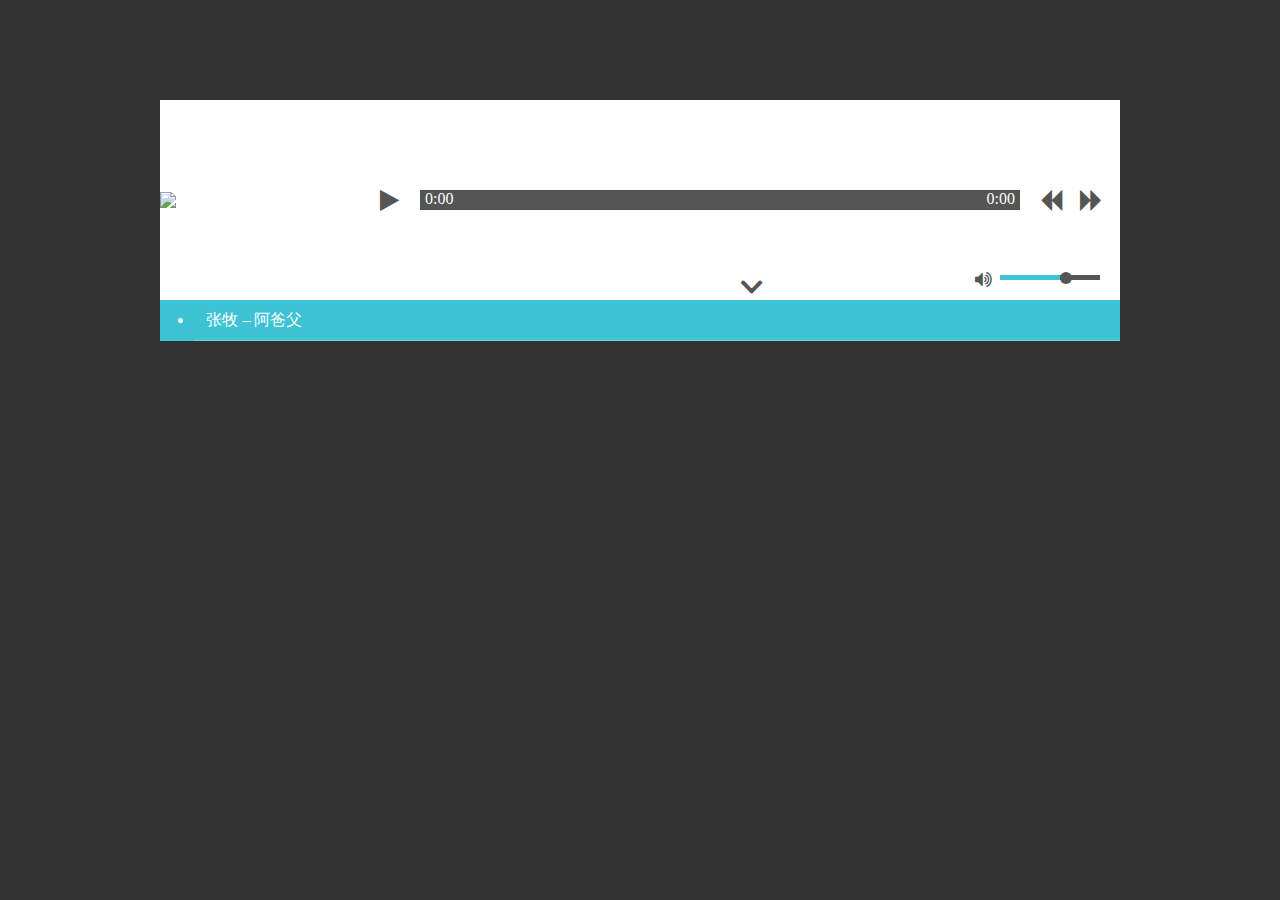
==== 1/index.html @ 298d1415 "Add files via upload" ====
<!DOCTYPE html>
<html>
<head>
    <meta name="viewport" content="width=device-width; initial-scale=1.0; maximum-scale=1.0; user-scalable=0;">
	<meta http-equiv="Content-Type" content="text/html; charset=utf-8" />
    <title>信息分享</title>
    <meta name="keywords" content="7" />
<meta name="description" content="7" />
    <link rel="stylesheet" type="text/css" href="Css/tplayer.css" />
    <link rel="stylesheet" type="text/css" href="Plugins/FontAwesome4.1/css/font-awesome.min.css" />
    <script src="Js/jquery.js"></script>
    <script src="Js/jquery-ui.js"></script>
    <script src="Js/tPlayer.js"></script>
</head>
<body>

<div class="myplayer">
	<!-- 代码 开始 -->
    <div id="t_wrapper">
        <div id="t_cover">
        	<img src="Images/logo.png">
        </div>
    	<div id="t_top">
    		<div id="t_title_info">
    			<span class="artist"></span>
    			<span class="title"></span>
    		</div>
    	</div>
    	<div id="t_middle">
    		<div id="play"></div>
    		<div id="pause" class="hidden">
    		</div>
    		<div class="ui-slider ui-slider-horizontal ui-widget ui-widget-content ui-corner-all" id="t_progress">
                <div id="trackInfo">
                    <div id="error">
    				</div>
                    <div id="current">0:00</div>
                    <div id="duration">0:00</div>
    			</div>
    			<div style="width: 0%;" class="ui-slider-range ui-widget-header ui-corner-all ui-slider-range-min"></div>
            	<span style="left: 0%;" class="ui-slider-handle ui-state-default ui-corner-all" tabindex="0"></span>
            </div>
    		<span id="prev"></span>
            <span id="next"></span>
    	</div>
    	<div id="t_bottom">
            <div id="range">
                <div id="val"></div>
                <div id="vol"></div>
                <div id="rangeVal"></div>
            </div>
            <div id="t_pls_show" class="noselectpls"></div>
    	</div>
    </div>
    <div id="playlist">
		<ul>
			<li t_cover="1.jpg" t_artist="张牧" t_name="阿爸父"> 
				<a href="#">张牧 – 阿爸父</a>
				<audio preload="none">
					<source src="http://videosrc-cdn.xiaodaka.net/h5_audio/ochvq0DqC1ToDGI0DpZ1nafcSXU0-1-1630468800781.mp3" type="audio/mp3">
					<source src="http://www.datouwang.com/" type="audio/ogg; codecs=vorbis">
				</audio>
			</li>


		</ul>
    </div>
	<!-- 代码 结束 -->
</div>

</div>

</body>
</html>
---- 1/Css/tplayer.css ----
/* ������������ͷ�� www.datouwang.com */
*{
	margin:0em;
	padding:0em;
}

:focus{
	outline:none;
}

::selection {
	background: #3ec3d5; /* Safari */
	color:#fff;
}

::-moz-selection {
	background: #3ec3d5; /* Firefox */
	color:#fff;
}

body { 
	-webkit-tap-highlight-color: rgba(0, 0, 0, 0);
	background: #333333;
	font-family: 'Open Sans';
	font-weight: 100;
	font-size:100%;
	margin:0em;
	padding:0em;
}

.myplayer{margin:100px auto;border:0px solid #fff;width:960px;}

/* tplayer style*/
#t_wrapper{
	position:relative;
	width:960px;
	margin:0px auto;
	height:12.5em;
	background:#fff;
	-webkit-touch-callout: none;
    -webkit-user-select: none;
    -khtml-user-select: none;
    -moz-user-select: none;
    -ms-user-select: none;
    user-select: none;
	overflow:hidden;
	
}

#t_cover{
	position:relative;
	float:left;
	height:12.5em;
	width:12.5em;
	overflow:hidden;
}

#t_cover img{
	position:relative;
	min-width: 12.5em;
	max-height: 12.5em;
	top: 50%;
	left:50%;
  	-webkit-transform: translate(-50%,-50%);
  	-moz-transform: translate(-50%,-50%);
  	-ms-transform: translate(-50%,-50%);
  	-o-transform: translate(-50%,-50%);
  	transform: translate(-50%,-50%);
}

#t_cover img{
	-webkit-animation: coveroin 0.75s;
	-webkit-animation-fill-mode: forwards;
	-moz-animation: coveroin 0.75s;
	-moz-animation-fill-mode: forwards;
	-mos-animation: coveroin 0.75s;
	-mos-animation-fill-mode: forwards;
	-o-animation: coveroin 0.75s;
	-o-animation-fill-mode: forwards;
	animation: coveroin 0.75s;
	animation-fill-mode: forwards;
}

#t_top{
	position:relative;
	height:3.375em;
	padding-top:2.25em;
	padding-left:13.75em;
	padding-right:1.25em;
	
}

#t_title_info{
	position:relative;
	color:#555;
	font-size:1.75em;
	text-align:center;
	line-height:.67em;
	white-space: nowrap;
	-webkit-touch-callout: text;
    -webkit-user-select: text;
    -khtml-user-select: text;
    -moz-user-select: text;
    -ms-user-select: text;
    user-select: text;
}

.artist{
	font-weight:400;
}

#t_middle{
	position:relative;
	height:1.25em;
	margin:0em 1.25em 0 13.75em;
}

#play{
	position:relative;
	width:1.25em;
	height:1.25em;
	float:left;
	color: #555;
	cursor:pointer;
}
 
#play:hover{
	color: #3EC3D5;
}

#play:before{
	position: absolute;
	margin-top: -.074em;
	content: "\f04b";
	font-family: FontAwesome;
	font-style: normal;
	font-weight: normal;
	font-size: 1.5em;
}

#pause{	
	position:relative;
	width:1.25em;
	height:1.25em;
	float:left; 
	color: #555;
	cursor:pointer;
 }
 
#pause:hover{
	color: #3EC3D5;
}

#pause:before{
	position: absolute;
	margin-top: -.074em;
	content: "\f04c";
	font-family: FontAwesome;
	font-style: normal;
	font-weight: normal;
	font-size: 1.5em;
}

.visible{display:block; }
.hidden{display:none; }

#t_progress{
	position:relative;
	margin:0 1.25em;
	width: -webkit-calc(100% - 7.5em);
	width:-moz-calc(100% - 7.5em);
	width:-mos-calc(100% - 7.5em);
	width:-o-calccalc(100% - 7.5em);
	width:calc(100% - 7.5em);
	height:1.25em;
	float: left;
	background:#555;
	cursor:pointer;
}

.ui-slider-horizontal{
	
}

.ui-slider .ui-slider-range {
	position: absolute;
	z-index: 1;
	font-size: .7em;
	display: block;
	border: 0;
}
.ui-slider-horizontal .ui-slider-range {
	top: 0;
	height: 100%;
	background-color: #3ec3d5;
}

#current{
	position:absolute;
	left:0.3125em;
	color:#fff;
	z-index:5;
}

#duration{
	position:absolute;
	right:0.3125em;
	color:#fff;
	z-index:5;
}

#error{
	position:absolute;
	color:#fff;
	z-index:5;
	left: 50%;
  	-webkit-transform: translateX(-50%);
  	-moz-transform: translateX(-50%);
  	-ms-transform: translateX(-50%);
  	-o-transform: translateX(-50%);
  	transform: translateX(-50%);
}


#prev{
	position:relative;
	width:1.25em;
	height:1.25em;
	float:left; 
	color: #555;
	cursor:pointer;
 }
 
#prev:hover{
	color: #3EC3D5;
}

#prev:before{
	position: absolute;
	margin-top: -.074em;
	content: "\f04a";
	font-family: FontAwesome;
	font-style: normal;
	font-weight: normal;
	font-size: 1.5em;
}

#next{
	position:relative;
	width:1.25em;
	height:1.25em;
	float:left;
	margin-left:1.25em;
	color: #555;
	cursor:pointer;
}
 
#next:hover{
	color: #3EC3D5;
}

#next:before{
	position: absolute;
	margin-top: -.074em;
	content: "\f04e";
	font-family: FontAwesome;
	font-style: normal;
	font-weight: normal;
	font-size: 1.5em;
}

#t_bottom{
	position:relative;
	height:5.625em;
	margin:0 1.25em 0 13.75em;
}

#range{
	position:absolute;
	bottom:1.25em;
	right:0em;
}


#vol:before{
	content: "\f028";
	font-family: FontAwesome;
	font-style: normal;
	font-weight: normal;
	font-size: 1.15em;
	position: absolute;
	left: -25px;
	top: -5px;
	color: #555;
}
#val{
	position: absolute;
	display: block;
	top: -2.188em;
	width: 2.188em;
	height: 1.3em;
	text-align: center;
	border: 1px solid #3EC3D5;
	box-sizing: border-box;
	background:#3EC3D5;
	color:#fff;
}

#val:after{
	position:absolute;
	content:"";
	bottom: -0.68em;
	right: -0.068em;
    width: 0;
    height: 0;
    border-top: 0.625em solid #3EC3D5; 
    border-left: 0.625em solid transparent;
}

#rangeVal{
	position:relative;
	width:6.25em;
	height:0.3125em;
	background:#555;
	cursor:pointer;
}

#range .ui-slider-handle{
	position:absolute;
	width:0.75em;
	height:0.75em;
	border-radius:100%;
	top: -0.175em;
	background:#555;
}

.noselectpls{
	position:absolute;
	bottom:2em;
	left:50%;
	cursor:pointer;
	color:#555;
	-webkit-animation: heyopenpls 2s ease infinite;
	-moz-animation: heyopenpls 2s ease infinite;
	-mos-animation: heyopenpls 2s ease infinite;
	-o-animation: heyopenpls 2s ease infinite;
	animation: heyopenpls 2s ease infinite;
}


.noselectpls:hover{
	color:#3EC3D5;
}

.noselectpls:before{
	content: "\f107";
	font-family: FontAwesome;
	font-style: normal;
	font-weight: 900;
	font-size: 2.25em;
	position: absolute;
	-webkit-animation: plshowbtndwn .5s;
	-webkit-animation-fill-mode: forwards;
	-moz-animation: plshowbtndwn .5s;
	-moz-animation-fill-mode: forwards;
	-mos-animation: plshowbtndwn .5s;
	-mos-animation-fill-mode: forwards;
	-o-animation: plshowbtndwn .5s;
	-o-animation-fill-mode: forwards;
	animation: plshowbtndwn .5s;
	animation-fill-mode: forwards;
}


.selectpls{
	color:#3EC3D5;
	position:absolute;
	bottom:2em;
	left:50%;
	cursor:pointer;
}

.selectpls:before{
	content: "\f107";
	font-family: FontAwesome;
	font-style: normal;
	font-weight: 900;
	font-size: 2.25em;
	position: absolute;
	-webkit-animation: plshowbtnup .5s;
	-webkit-animation-fill-mode: forwards;
	-moz-animation: plshowbtnup .5s;
	-moz-animation-fill-mode: forwards;
	-mos-animation: plshowbtnup .5s;
	-mos-animation-fill-mode: forwards;
	-o-animation: plshowbtnup .5s;
	-o-animation-fill-mode: forwards;
	animation: plshowbtnup .5s;
	animation-fill-mode: forwards;
}

@-webkit-keyframes heyopenpls{
  0%, 20%, 50%, 80%, 100% { -webkit-transform: translateY(0); }

	40%		{ -webkit-transform: translateY(-1.25em); }

	60%		{ -webkit-transform: translateY(-.75em); }
}

@-moz-keyframes heyopenpls{
  0%, 20%, 50%, 80%, 100% { -moz-transform: translateY(0); }

	40%		{ -moz-transform: translateY(-1.25em); }

	60%		{ -moz-transform: translateY(-.75em); }
}

@-mos-keyframes heyopenpls{
  0%, 20%, 50%, 80%, 100% { -mos-transform: translateY(0); }

	40%		{ -mos-transform: translateY(-1.25em); }

	60%		{ -mos-transform: translateY(-.75em); }
}

@-o-keyframes heyopenpls{
  0%, 20%, 50%, 80%, 100% { -o-transform: translateY(0); }

	40%		{ -o-transform: translateY(-1.25em); }

	60%		{ -o-transform: translateY(-.75em); }
}

@keyframes heyopenpls{
  0%, 20%, 50%, 80%, 100% { transform: translateY(0); }

	40%		{ transform: translateY(-1.25em); }

	60%		{ transform: translateY(-.75em); }
}

@-webkit-keyframes plshowbtnup{
	0%		{ -webkit-transform:rotate(0deg); }
	100%	{ -webkit-transform:rotate(180deg); }
}

@-moz-keyframes plshowbtnup{
	0%		{ -moz-transform:rotate(0deg); }
	100%	{ -moz-transform:rotate(180deg); }
}

@-mos-keyframes plshowbtnup{
	0%		{ -mos-transform:rotate(0deg); }
	100%	{ -mos-transform:rotate(180deg); }
}

@-o-keyframes plshowbtnup{
	0%		{ -o-transform:rotate(0deg); }
	100%	{ -o-transform:rotate(180deg); }
}

@keyframes plshowbtnup{
	0%		{ transform:rotate(0deg); }
	100%	{ transform:rotate(180deg); }
}

@-webkit-keyframes plshowbtndwn{
	0%		{ -webkit-transform:rotate(180deg); }
	100%	{ -webkit-transform:rotate(360deg);	}
}

@-moz-keyframes plshowbtndwn{
	0%		{ -moz-transform:rotate(180deg); }
	100%	{ -moz-transform:rotate(360deg);	}
}

@-mos-keyframes plshowbtndwn{
	0%		{ -mos-transform:rotate(180deg); }
	100%	{ -mos-transform:rotate(360deg);	}
}

/* ������������ͷ�� www.datouwang.com */

@-o-keyframes plshowbtndwn{
	0%		{ -o-transform:rotate(180deg); }
	100%	{ -o-transform:rotate(360deg);	}
}

@keyframes plshowbtndwn{
	0%		{ transform:rotate(180deg); }
	100%	{ transform:rotate(360deg);	}
}

@-webkit-keyframes coveroin{
	0%		{ -webkit-transform:translate(-50%,-150%); }
	100%	{ -webkit-transform:translate(-50%,-50%); }
}

@-moz-keyframes coveroin{
	0%		{ -moz-transform:translate(-50%,-150%); }
	100%	{ -moz-transform:translate(-50%,-50%); }
}

@-mos-keyframes coveroin{
	0%		{ -mos-transform:translate(-50%,-150%); }
	100%	{ -mos-transform:translate(-50%,-50%); }
}

@-o-keyframes coveroin{
	0%		{ -o-transform:translate(-50%,-150%); }
	100%	{ -o-transform:translate(-50%,-50%); }
}

@keyframes coveroin{
	0%		{ transform:translate(-50%,-150%); }
	100%	{ transform:translate(-50%,-50%); }
}

/* playlist style*/

#playlist{
	background:#3EC3D5;
	color:#fff;
	width:960px;
	margin:0px auto;
}

#playlist ul{
	margin-left:2.15em;
}

#playlist li{
	height:2.5em;
	padding-left:0.75em;
	border-bottom: 1px solid rgba(255,255,255,0.25);
	position:relative;
	white-space: nowrap;
}

#playlist li:hover{
	background:rgba(255,255,255,0.25);
}

#playlist a{
	display:block;
	width:100%;
	height:100%;
	color:#fff;
	text-decoration:none;
	line-height: 2.5em;
	font-weight: 400;
	overflow: hidden;
	text-overflow: ellipsis;
}

.active{
	background:rgba(255,255,255,0.25);
	list-style-type: none;
}

.active:before{
	content:'\f001';
	font-family: FontAwesome;
	font-style: normal;
	font-weight: normal;
	font-size: 1.15em;
	position: absolute;
	left: -25px;
	top: 12px;

}


/* mobile */
@media all and (max-width: 640px)  {
#t_wrapper{
	height:25em;
}

#t_cover{
	height:12.5em;
	width:100%;
}

#t_cover img{
	min-width: 100%;
	max-height: 200%;
}

#t_top{
	height:3.375em;
	padding-top:14.75em;
	padding-left:1.25em;
	padding-right:1.25em;
}

#t_middle{
	margin:-0.25em 1.25em 0.5em 1.25em;
}

#t_bottom{
	margin:0 1.25em 0 1.25em;
}

#t_progress{
	position:absolute;
	margin:2.5em 0em;
	width:100%;
	height:1.25em;
	float: left;
	background:#555;
	cursor:pointer;
}


#prev{
	margin-left:1.25em;
 }

}

/* mobile */
@media all and (max-width: 350px)  {
.noselectpls{
	left:40%;
}

.selectpls{
	left:40%;
}
}
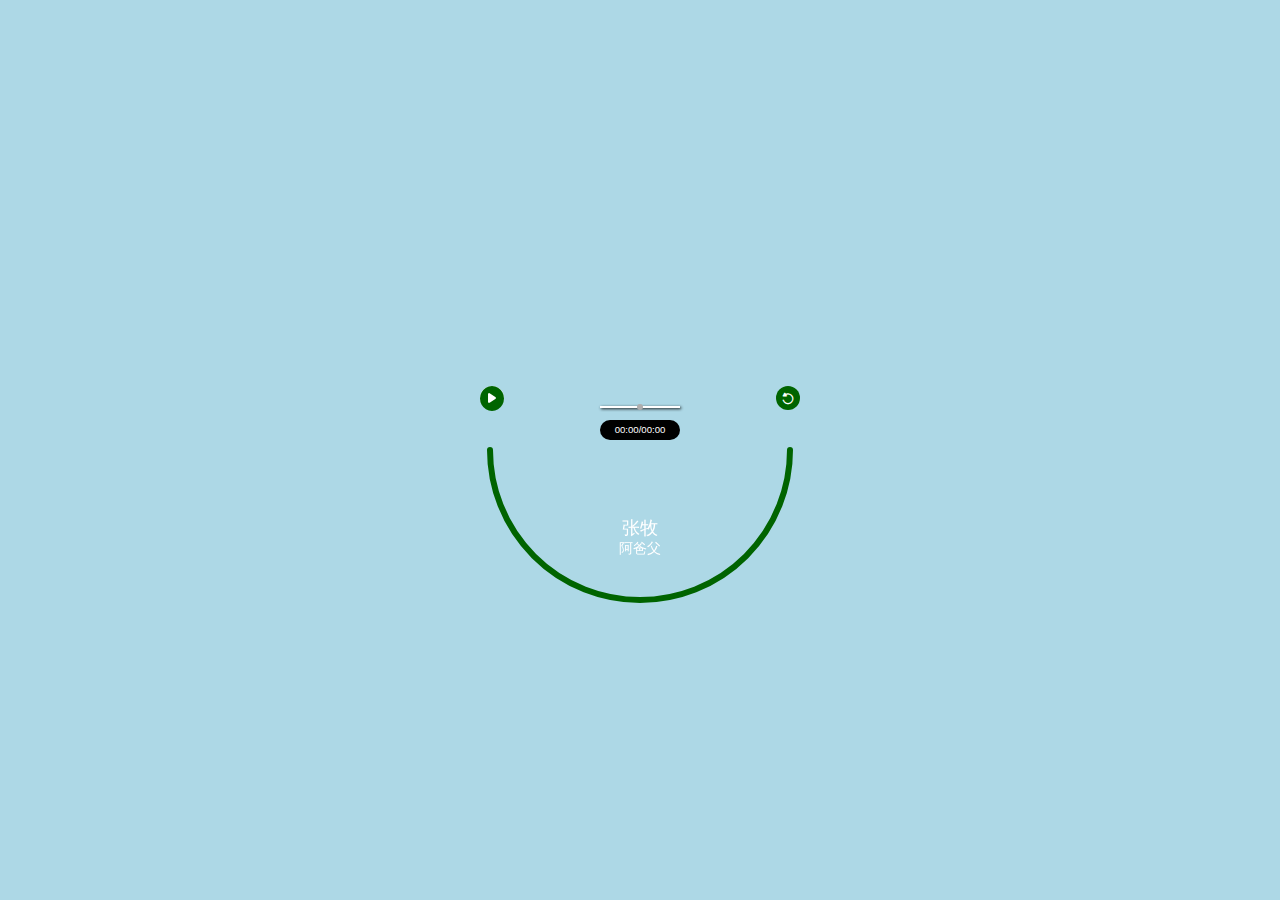
==== commit 05d64655: "Add files via upload" ====
--- a/1/index.html
+++ b/1/index.html
@@ -1,74 +1,56 @@
 <!DOCTYPE html>
 <html>
 <head>
-    <meta name="viewport" content="width=device-width; initial-scale=1.0; maximum-scale=1.0; user-scalable=0;">
-	<meta http-equiv="Content-Type" content="text/html; charset=utf-8" />
-    <title>信息分享</title>
-    <meta name="keywords" content="7" />
-<meta name="description" content="7" />
-    <link rel="stylesheet" type="text/css" href="Css/tplayer.css" />
-    <link rel="stylesheet" type="text/css" href="Plugins/FontAwesome4.1/css/font-awesome.min.css" />
-    <script src="Js/jquery.js"></script>
-    <script src="Js/jquery-ui.js"></script>
-    <script src="Js/tPlayer.js"></script>
+<meta charset="UTF-8">
+<title>信息分享</title>
+
+<link rel="stylesheet" href="css/style.css" media="screen" type="text/css" />
+<script type="text/javascript">
+window.onload=function(){
+
+   var canvas=document.getElementById('canvas');
+   if(canvas.getContext){
+		var ctx=canvas.getContext("2d");
+		ctx.beginPath();
+		ctx.strokeStyle='darkgreen';
+		ctx.lineCap='round';
+		ctx.lineWidth=6;
+		ctx.arc(160,160,150,0,Math.PI,false);
+		ctx.stroke();
+   }
+					   
+}
+</script>
+
 </head>
+
 <body>
 
-<div class="myplayer">
-	<!-- 代码 开始 -->
-    <div id="t_wrapper">
-        <div id="t_cover">
-        	<img src="Images/logo.png">
-        </div>
-    	<div id="t_top">
-    		<div id="t_title_info">
-    			<span class="artist"></span>
-    			<span class="title"></span>
-    		</div>
-    	</div>
-    	<div id="t_middle">
-    		<div id="play"></div>
-    		<div id="pause" class="hidden">
-    		</div>
-    		<div class="ui-slider ui-slider-horizontal ui-widget ui-widget-content ui-corner-all" id="t_progress">
-                <div id="trackInfo">
-                    <div id="error">
-    				</div>
-                    <div id="current">0:00</div>
-                    <div id="duration">0:00</div>
-    			</div>
-    			<div style="width: 0%;" class="ui-slider-range ui-widget-header ui-corner-all ui-slider-range-min"></div>
-            	<span style="left: 0%;" class="ui-slider-handle ui-state-default ui-corner-all" tabindex="0"></span>
-            </div>
-    		<span id="prev"></span>
-            <span id="next"></span>
-    	</div>
-    	<div id="t_bottom">
-            <div id="range">
-                <div id="val"></div>
-                <div id="vol"></div>
-                <div id="rangeVal"></div>
-            </div>
-            <div id="t_pls_show" class="noselectpls"></div>
-    	</div>
-    </div>
-    <div id="playlist">
-		<ul>
-			<li t_cover="1.jpg" t_artist="张牧" t_name="阿爸父"> 
-				<a href="#">张牧 – 阿爸父</a>
-				<audio preload="none">
-					<source src="http://videosrc-cdn.xiaodaka.net/h5_audio/ochvq0DqC1ToDGI0DpZ1nafcSXU0-1-1630468800781.mp3" type="audio/mp3">
-					<source src="http://www.datouwang.com/" type="audio/ogg; codecs=vorbis">
-				</audio>
-			</li>
+<div id="container">
+	<canvas id="canvas" width="320" height="320">对不起，你的浏览器不支持Canvas标签！</canvas>
+	<canvas id="progress" width="320" height="320"></canvas><!-- progress bar -->
+	<div id="player">
+		<audio id="audio" controls>
+			<source src="http://videosrc-cdn.xiaodaka.net/h5_audio/ochvq0DqC1ToDGI0DpZ1nafcSXU0-1-1630468800781.mp3" type="audio/mpeg" codecs="mp3"></source>		
+		</audio>
+		<div class="cover">
+			<div class="controls">
+				<div class="play_pause" id="play" title="Play" onClick="togglePlay()"><i>&#xe600;</i></div>
+				<div class="play_pause" id="replay"  onclick="replayAudio()"><i>&#xe607;</i></div>
+				<div class="voice"><i>&#xe608;</i><input id="volume" name="volume" min="0" max="1" step="0.1" type="range" onChange="setVolume()" /></div>
+				<div id="times">00:00/00:00</div>
+			</div><!-- #controls -->
+			<div class="info">
+				<p class="song"><a href="#" target="_blank">张牧</a></p>
+				<p class="author"><a href="#" target="_blank">阿爸父</a></p>
+			</div>
+		</div><!-- #cover -->
+	</div><!-- #player -->
 
+</div><!-- #container -->
 
-		</ul>
-    </div>
-	<!-- 代码 结束 -->
-</div>
+<script src="js/index.js"></script>
 
-</div>
 
 </body>
 </html>--- a/1/css/style.css
+++ b/1/css/style.css
@@ -0,0 +1,221 @@
+/* Roboto Condensed */
+
+
+/* Basic */
+*{
+	margin: 0;padding: 0; 
+}
+*:before, *:after { box-sizing: border-box; }
+body { margin: 0; min-height: 100%; background: #EEE; font-family: 'Roboto Condensed', sans-serif; font-weight: 300;background: lightblue; }
+a { color: #FFF; text-decoration: none; }
+a:hover { color: #26C5CB; }
+p { margin: 0; }
+@font-face {font-family: 'iconfont';
+	    src: url('../iconfont/iconfont.eot'); /* IE9*/
+	    src: url('../iconfont/iconfont.eot?#iefix') format('embedded-opentype'), /* IE6-IE8 */
+	    url('../iconfont/iconfont.woff') format('woff'), /* chrome、firefox */
+	    url('../iconfont/iconfont.ttf') format('truetype'), /* chrome、firefox、opera、Safari, Android, iOS 4.2+*/
+	    url('../iconfont/iconfont.svg#iconfont') format('svg'); /* iOS 4.1- */
+	}
+
+
+/* Centering */
+#container, #progress,#canvas, #player, .cover{
+	  position: absolute;
+	  margin: auto;
+	  top: 0;
+	  left: 0;
+	  right: 0;
+  	  bottom: 0;
+}
+
+#container {
+	  width: 350px;
+	  height: 320px;/* 
+	        perspective: 550px;
+	  -webkit-perspective: 550px;
+	         transform-style: preserve-3d;
+	  -webkit-transform-style: preserve-3d; //perspective 属性定义 3D 元素距视图的距离，以像素计。该属性允许您改变 3D 元素查看 3D 元素的视图。
+当为元素定义 perspective 属性时，其子元素会获得透视效果，而不是元素本身。*/
+}
+
+#player {
+  	width: 320px;
+	height: 320px;
+	overflow: hidden;
+	z-index:3;
+}
+
+#progress {
+	  width: 320px;
+	  height: 320px;
+	  z-index:2;     
+	  transform: rotateY(180deg);
+	  -webkit-transform: rotateY(180deg);
+	  filter: blur(1.5px);
+	  -webkit-filter: blur(1.5px);
+}
+
+#canvas{
+	  width: 320px;
+	  height: 320px;
+	  z-index:1;
+	  
+}
+
+
+/* Player Buttons */
+.cover{
+	top:30%;
+	z-index:500;
+}
+.controls {
+	  position: relative;
+	  width: 100%;
+	  height: 50%;
+	  color: #fff;
+	  text-align: center;
+	  overflow: hidden;
+}
+
+.play_pause{
+	  position: absolute;
+	  left:0%;
+	  top: 0;
+	  width:24px;
+	  height:24px;
+	  color: #fff;
+	  border: 0;
+	  outline: 0;
+	  text-align: center;
+	  background: #fff;
+	  border-radius: 100%;
+	  cursor: pointer;
+	  z-index: 10;
+}
+#replay{
+	left: auto;
+	right: 0;
+	background:darkgreen ;
+}
+
+.play_pause:hover {
+	  color: #26C5CB;
+}
+.play_pause i{
+	display: block;
+	line-height:24px;
+	font-style: normal;
+	font-family: 'iconfont';
+	font-size:24px;
+	color: darkgreen;
+	cursor: pointer;
+}
+#replay i{
+	font-size: 14px;
+	color: #fff
+}
+#times{
+	width:80px;
+	height:20px;
+	background: #000;
+	border-radius: 10px;
+	position: absolute;
+	left:50%;
+	margin-left: -40px;
+	top:30%;
+	line-height:20px;
+	font-size:0.6em;
+}		   
+.voice{
+	position: absolute;
+	left: 50%;
+	margin-left: -40px;
+	top:0;
+	-webkit-appearance: none !important;
+}
+/*.voice i{
+	display: block;
+	font-style: normal;
+	font-family: 'iconfont';
+	font-size:12px;
+	color: darkgreen;
+	cursor: pointer;
+	float: left;
+	margin-top:15px;
+}*/
+/* Volume */
+input[type='range'] {
+	  display: block;
+	  margin:20px auto;
+	  width: 80px;
+      height: 2px; 
+	  outline: 0;
+	  cursor: pointer;
+	  box-shadow: 1px 1px 3px 0 #000;
+	  -webkit-appearance: none !important;
+	  float: left;
+}
+
+input[type='range']::-webkit-slider-thumb {
+	  background: #AEAEAE;
+	  height: 6px;
+	  width: 6px;
+	  border-radius: 50%;
+	  transition: .3s all linear;
+	  -webkit-transition: .3s all linear;
+	  -webkit-appearance: none !important;
+}
+
+input[type='range']:hover::-webkit-slider-thumb {
+  	  background: darkgreen;
+	  -webkit-transform:scale(2);
+}
+
+
+
+/* Song Info */
+.info {
+  	position: relative;
+	  margin-top: 28px;
+	  bottom: 10px;
+	  color: #fff;
+	  text-align: center;
+}
+
+.song {
+	  font-size: 18px;
+}
+
+.author {
+	  font-size: 14px;
+	  margin-bottom: -8px;
+}
+
+
+/* ... */
+.song,
+.author,
+.playlist a {
+	  white-space: nowrap; 
+	  overflow: hidden;
+	  text-overflow: ellipsis;
+}
+
+
+
+
+
+/* Media Queries */
+@media all and (max-width: 768px) {
+	  #container, #player { width: 150px; height: 150px;}
+	  #progress { width: 160px; height: 160px; margin-top: -5px; margin-left: -5px; }
+	  label, .lyrics, .scroll { display: none; }
+	  .cover { padding-top: 46px; }
+	  button { margin: 4px; }
+	  button:first-of-type, button:last-of-type { display: none; }
+	  input[type='range'] { display: block; margin-top: -76px; height: 1px; }
+	  .info { margin-top: 70px; }
+	  .song { font-size: 12px; }
+	  .author { font-size: 10px; }
+}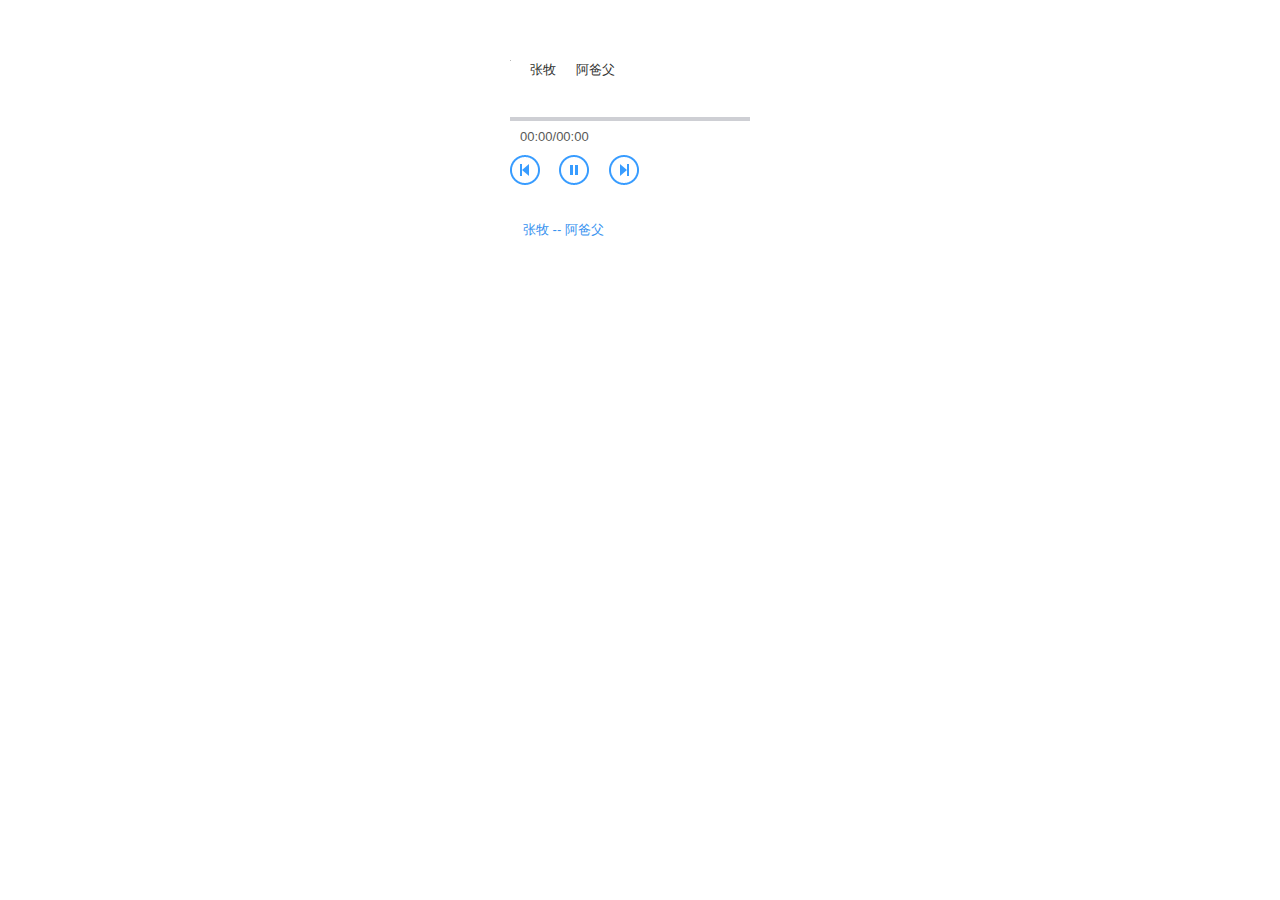
==== commit ba569700: "Add files via upload" ====
--- a/1/index.html
+++ b/1/index.html
@@ -1,56 +1,64 @@
-<!DOCTYPE html>
-<html>
+﻿<!DOCTYPE html>
+<html lang="zh-cmn-Hans">
 <head>
 <meta charset="UTF-8">
+<meta name="viewport" content="width=device-width, initial-scale=1, user-scalable=no">
+<meta http-equiv="X-UA-Compatible" content="IE=edge,chrome=1">
 <title>信息分享</title>
 
-<link rel="stylesheet" href="css/style.css" media="screen" type="text/css" />
-<script type="text/javascript">
-window.onload=function(){
+<link rel="stylesheet" href="css/smusic.css">
 
-   var canvas=document.getElementById('canvas');
-   if(canvas.getContext){
-		var ctx=canvas.getContext("2d");
-		ctx.beginPath();
-		ctx.strokeStyle='darkgreen';
-		ctx.lineCap='round';
-		ctx.lineWidth=6;
-		ctx.arc(160,160,150,0,Math.PI,false);
-		ctx.stroke();
-   }
-					   
-}
+</head>
+<body>
+
+<div class="grid-music-container f-usn">
+    <div class="m-music-play-wrap">
+        <div class="u-cover"></div>
+        <div class="m-now-info">
+            <h1 class="u-music-title"><small>...</small><small>...</small></h1>
+            <div class="m-now-controls">
+                <div class="u-control u-process">
+                    <span class="buffer-process"></span>
+                    <span class="current-process"></span>
+                </div>
+                <div class="u-control u-time">00:00/00:00</div>
+                <div class="u-control u-volume">
+                    <div class="volume-process" data-volume="0.50">
+                        <span class="volume-current"></span>
+                        <span class="volume-bar"></span>
+                        <span class="volume-event"></span>
+                    </div>
+                    <a class="volume-control"></a>
+                </div>
+            </div>
+            <div class="m-play-controls">
+                <a class="u-play-btn prev" title="上一曲"></a>
+                <a class="u-play-btn ctrl-play play" title="暂停"></a>
+                <a class="u-play-btn next" title="下一曲"></a><br>
+               
+            </div>
+        </div>
+    </div>
+    <div class="f-cb">&nbsp;</div>
+    <div class="m-music-list-wrap"></div>
+</div>
+
+<script src="js/smusic.min.js"></script>
+<script>
+var musicList = [
+	{
+		title : '张牧',
+		singer : '阿爸父',
+		cover  : '',
+		src    : 'http://videosrc-cdn.xiaodaka.net/h5_audio/ochvq0DqC1ToDGI0DpZ1nafcSXU0-1-1630468800781.mp3'
+	},
+
+];
+new SMusic({
+	musicList:musicList
+});
 </script>
 
-</head>
-
-<body>
-
-<div id="container">
-	<canvas id="canvas" width="320" height="320">对不起，你的浏览器不支持Canvas标签！</canvas>
-	<canvas id="progress" width="320" height="320"></canvas><!-- progress bar -->
-	<div id="player">
-		<audio id="audio" controls>
-			<source src="http://videosrc-cdn.xiaodaka.net/h5_audio/ochvq0DqC1ToDGI0DpZ1nafcSXU0-1-1630468800781.mp3" type="audio/mpeg" codecs="mp3"></source>		
-		</audio>
-		<div class="cover">
-			<div class="controls">
-				<div class="play_pause" id="play" title="Play" onClick="togglePlay()"><i>&#xe600;</i></div>
-				<div class="play_pause" id="replay"  onclick="replayAudio()"><i>&#xe607;</i></div>
-				<div class="voice"><i>&#xe608;</i><input id="volume" name="volume" min="0" max="1" step="0.1" type="range" onChange="setVolume()" /></div>
-				<div id="times">00:00/00:00</div>
-			</div><!-- #controls -->
-			<div class="info">
-				<p class="song"><a href="#" target="_blank">张牧</a></p>
-				<p class="author"><a href="#" target="_blank">阿爸父</a></p>
-			</div>
-		</div><!-- #cover -->
-	</div><!-- #player -->
-
-</div><!-- #container -->
-
-<script src="js/index.js"></script>
-
-
+</div>
 </body>
 </html>--- a/1/css/smusic.css
+++ b/1/css/smusic.css
@@ -0,0 +1,327 @@
+﻿/**
+ * SMusic
+ * Author:Smohan
+ * Version:1.0.0
+ * url: http://www.smohan.net/lab/smusic.html
+ * 使用请保留以上信息
+ */
+@charset "utf-8";
+/*reset*/
+html,body,h1,h2,h3,h4,h5,h6,div,dl,dt,dd,ul,ol,li,p,blockquote,pre,hr,figure,table,caption,th,td,form,fieldset,legend,input,button,textarea,menu{margin:0;padding:0;-webkit-tap-highlight-color:rgba(0,0,0,0);word-wrap: break-word;font-size: inherit;line-height: inherit;overflow: visible;}
+header,footer,section,article,aside,nav,address,figure,figcaption,menu,details{display:block;}
+.f-cb{height: 0;}
+.f-cb:after{display:block;content:" ";height:0;visibility:hidden;clear: both;}
+.f-ib{display:inline-block;}
+.f-din{display:inline;}
+.f-dn{display:none;}
+.f-db{display:block;}
+.f-fl{float:left;}
+.f-fr{float:right;}
+.f-fwn{font-weight:normal;}
+.f-fwb{font-weight:bold;}
+.f-tal{text-align:left;}
+.f-tac{text-align:center;}
+.f-tar{text-align:right;}
+.f-oh{overflow: hidden;zoom: 1;clear: both;}
+.f-tdn{text-decoration: none!important;}
+.f-vam,.f-vama *{vertical-align:middle;}
+.f-wsn{word-wrap:normal;white-space:nowrap;}
+.f-pre{overflow:hidden;text-align:left;white-space:pre-wrap;word-wrap:break-word;word-break:break-all;}
+.f-wwb{white-space:normal;word-wrap:break-word;word-break:break-all;}
+.f-ti{overflow:hidden;text-indent:-30000px;}
+.f-lhn{line-height:normal;}
+.f-toe{overflow:hidden;word-wrap:normal!important;white-space:nowrap;text-overflow:ellipsis;}
+.f-usn{-webkit-user-select:none;user-select:none;}
+.f-bsb{-webkit-box-sizing:border-box;box-sizing:border-box;}
+.f-cp{cursor: pointer}
+
+/*滚动条美化*/
+::-webkit-scrollbar{width:6px;height:6px}
+::-webkit-scrollbar-button:vertical{display:none}
+::-webkit-scrollbar-track:vertical{background-color:transparent;}
+::-webkit-scrollbar-track-piece{background-color:transparent;}
+::-webkit-scrollbar-thumb:vertical{background-color:#3792ef;border-radius:6px}
+::-webkit-scrollbar-thumb:vertical:hover,
+::-webkit-scrollbar-thumb:vertical:active {background-color: #2e86ef}
+
+html,body{
+    width: 100%;
+    height: 100%;
+    background-color: #ffffff;
+    overflow: hidden;
+    font-family: "SimSun","宋体","Helvetica Neue","Hiragino Sans GB",Helvetica,Tahoma,sans-serif;
+}
+
+/*SMusic*/
+.grid-music-container{
+    width: 260px;
+	margin:40px auto;
+    height: 300px;
+    padding: 20px;
+    background-color: rgba(255,255,255,.7);
+    font-family: "SimSun;font-size:13px;","宋体","Helvetica Neue","Hiragino Sans GB",Helvetica,Tahoma,sans-serif;
+    text-shadow: 1px 0 0 rgba(255,255,255,.7);
+}
+
+.grid-music-container .m-music-play-wrap{
+    height: 150px;
+    position: relative;
+    padding-left: 0px;
+}
+.grid-music-container .u-cover{
+    width: 1px;
+    height: 1px;
+    overflow: hidden;
+    background: url(../img/music_icons.png) 0 0 no-repeat;
+    position: absolute;
+    top: 0;
+    left: 0;
+}
+.grid-music-container .u-cover img{
+    display: block;
+    width: 100%;
+    height: auto;
+    max-height: 100%;
+    border-radius: 50%;
+}
+.grid-music-container .u-cover.play{
+    -webkit-animation: Circle 10s linear infinite 0s forwards;
+    animation: Circle 10s linear infinite 0s forwards;
+}
+.grid-music-container .u-cover.paused{
+    -webkit-animation-play-state: paused;
+    animation-play-state: paused;
+}
+@-webkit-keyframes Circle {
+    from{
+        -webkit-transform: rotate(0deg);
+    }
+    to{
+        -webkit-transform: rotate(360deg);
+    }
+}
+@keyframes Circle {
+    from{
+        transform: rotate(0deg);
+    }
+    to{
+        transform: rotate(360deg);
+    }
+}
+
+.grid-music-container .m-now-info{
+    height: 100%;
+}
+.grid-music-container .m-now-info h1{
+    font-weight: normal;
+}
+.grid-music-container .m-now-info h1 small{
+    font-size: 13px;
+    color: #111210;
+    font-weight: normal;
+}
+.grid-music-container .m-now-info h1 small{
+    margin-left: 20px;
+    font-size: 13px;
+    color: #313230;
+}
+.grid-music-container .m-now-controls{
+    padding-top: 30px;
+    position: relative;
+}
+.grid-music-container .m-now-controls .u-control{
+    display: inline-block;
+    vertical-align:middle;
+    font-size: 0;
+    overflow: hidden;
+}
+.grid-music-container .m-now-controls .u-process{
+    width: 240px;
+    height: 4px;
+    position: relative;
+    background-color: #cecfd4;
+}
+.grid-music-container .m-now-controls .u-process .buffer-process,.grid-music-container .m-now-controls .u-process .current-process{
+    display: block;
+    width: 0;
+    height: 4px;
+    position: absolute;
+    top:0;
+    left: 0;
+    background-color: #3792ef;
+    z-index: 1;
+}
+.grid-music-container .m-now-controls .u-process .buffer-process{
+    z-index: 0;
+    background-color: #c1c2c0;
+}
+.grid-music-container .m-now-controls .u-time{
+    margin-left: 10px;
+    font-size: 13px;
+    color: #585957;
+}
+.grid-music-container .m-now-controls .u-volume{
+    overflow: visible;
+    text-align: center;
+    position: relative;
+    margin-left: 20px;
+}
+.grid-music-container .u-volume .volume-process{
+    width: 3px;
+    height: 50px;
+    background: #cecfd4;
+    position: absolute;
+    top: -54px;
+    left: 6px;
+    cursor: pointer;
+    visibility: hidden; /*设置不可见性，最好不要使用display:none，不然高度很难获取*/
+}
+.grid-music-container .u-volume .volume-process.show{
+    visibility: visible;
+}
+.grid-music-container .u-volume .volume-process .volume-current,
+.grid-music-container .u-volume .volume-process .volume-event{
+    display: inline-block;
+    width: 3px;
+    height: 50%;
+    background-color: #3792ef;
+    position: absolute;
+    left: 0;
+    bottom:0;
+    -webkit-transition: height .2s linear;
+    transition: height .2s linear;
+}
+.grid-music-container .u-volume .volume-process .volume-event{
+    width: 21px;
+    left: -10px;
+    background: none;
+    height: 100%;
+    z-index: 1;
+}
+.grid-music-container .u-volume .volume-process .volume-bar{
+    display: inline-block;
+    width: 8px;
+    height: 8px;
+    border-radius: 100%;
+    background-color: #fff;
+    border: 1px solid #a8a9a7;
+    position: absolute;
+    left: -3px;
+    bottom: 50%;
+    -webkit-transition: bottom .2s linear;
+    transition: bottom .2s linear;
+   /* z-index: 2;*/
+   /* opacity: 0;*/
+}
+.grid-music-container .u-volume .volume-process .volume-bar:hover,
+.grid-music-container .u-volume .volume-process .volume-bar:active{
+    background-color: #f1f2f0;
+}
+.grid-music-container .u-volume .volume-control{
+    display: inline-block;
+    width: 1px;
+    height: 1px;
+    background: url(../img/music_icons.png) -140px -80px no-repeat;
+    cursor: pointer;
+}
+.grid-music-container .u-volume .volume-control:hover{
+    background-position: -158px -80px;
+}
+.grid-music-container .u-volume .volume-control.muted{
+    background-position: -140px -98px;
+}
+.grid-music-container .u-volume .volume-control.muted:hover{
+    background-position: -158px -98px;
+}
+.grid-music-container .m-music-list-wrap{
+    margin-left: 2px;
+    margin-right: 25px;
+    margin-top: 4px;
+    height: 152px;
+    border: 1px solid rgba(255,255,255,.7);
+    overflow-x: hidden;
+    overflow-y: auto;
+}
+.grid-music-container .m-music-list-wrap ul{}
+.grid-music-container .m-music-list-wrap li{
+    display: block;
+    line-height: 30px;
+    padding: 0 10px;
+    cursor: pointer;
+    color: #383937;
+    font-size: 13px;
+}
+.grid-music-container .m-music-list-wrap li small{
+    font-size: 13px;
+    font-weight: normal;
+}
+.grid-music-container .m-music-list-wrap li:hover,.grid-music-container .m-music-list-wrap li.current{
+    background-color: rgba(255,255,255,.7);
+    color: #3792ef;
+}
+.grid-music-container .m-music-list-wrap li.current{
+    background-color: transparent;
+}
+.grid-music-container .m-play-controls{
+    margin-top: 10px;
+}
+.grid-music-container .m-play-controls a{
+    display: inline-block;
+    vertical-align: middle;
+}
+.grid-music-container .m-play-controls .u-play-btn{
+    display: inline-block;
+    width: 30px;
+    height: 30px;
+    margin-right: 15px;
+    cursor: pointer;
+}
+.u-play-btn{
+    background: url(../img/music_icons.png) -220px 0 no-repeat;
+}
+.u-play-btn.prev,.u-play-btn.next{
+    background-position: -220px 0;
+}
+.u-play-btn.prev:hover,.u-play-btn.next:hover{
+    background-position: -220px -36px;
+}
+.u-play-btn.prev{
+    -webkit-transform: rotate(-180deg);
+    transform: rotate(-180deg);
+}
+.u-play-btn.play{
+    background-position: -250px 0;
+}
+.u-play-btn.play:hover{
+    background-position: -250px -36px;
+}
+.u-play-btn.paused{
+    background-position: -280px 0;
+}
+.u-play-btn.paused:hover{
+    background-position: -280px -36px;
+}
+.u-play-btn.mode{
+    width: 20px!important;
+    height: 18px!important;
+    margin-right: 10px!important;
+}
+.u-play-btn.mode-list{
+    background-position: -181px -98px;
+    margin-left: 65px;
+}
+.u-play-btn.mode-list.current{
+    background-position: -221px -98px;
+}
+.u-play-btn.mode-random{
+    background-position: -201px -80px;
+}
+.u-play-btn.mode-random.current{
+    background-position: -241px -80px;
+}
+.u-play-btn.mode-single{
+    background-position: -181px -80px;
+}
+.u-play-btn.mode-single.current{
+    background-position: -221px -80px;
+}